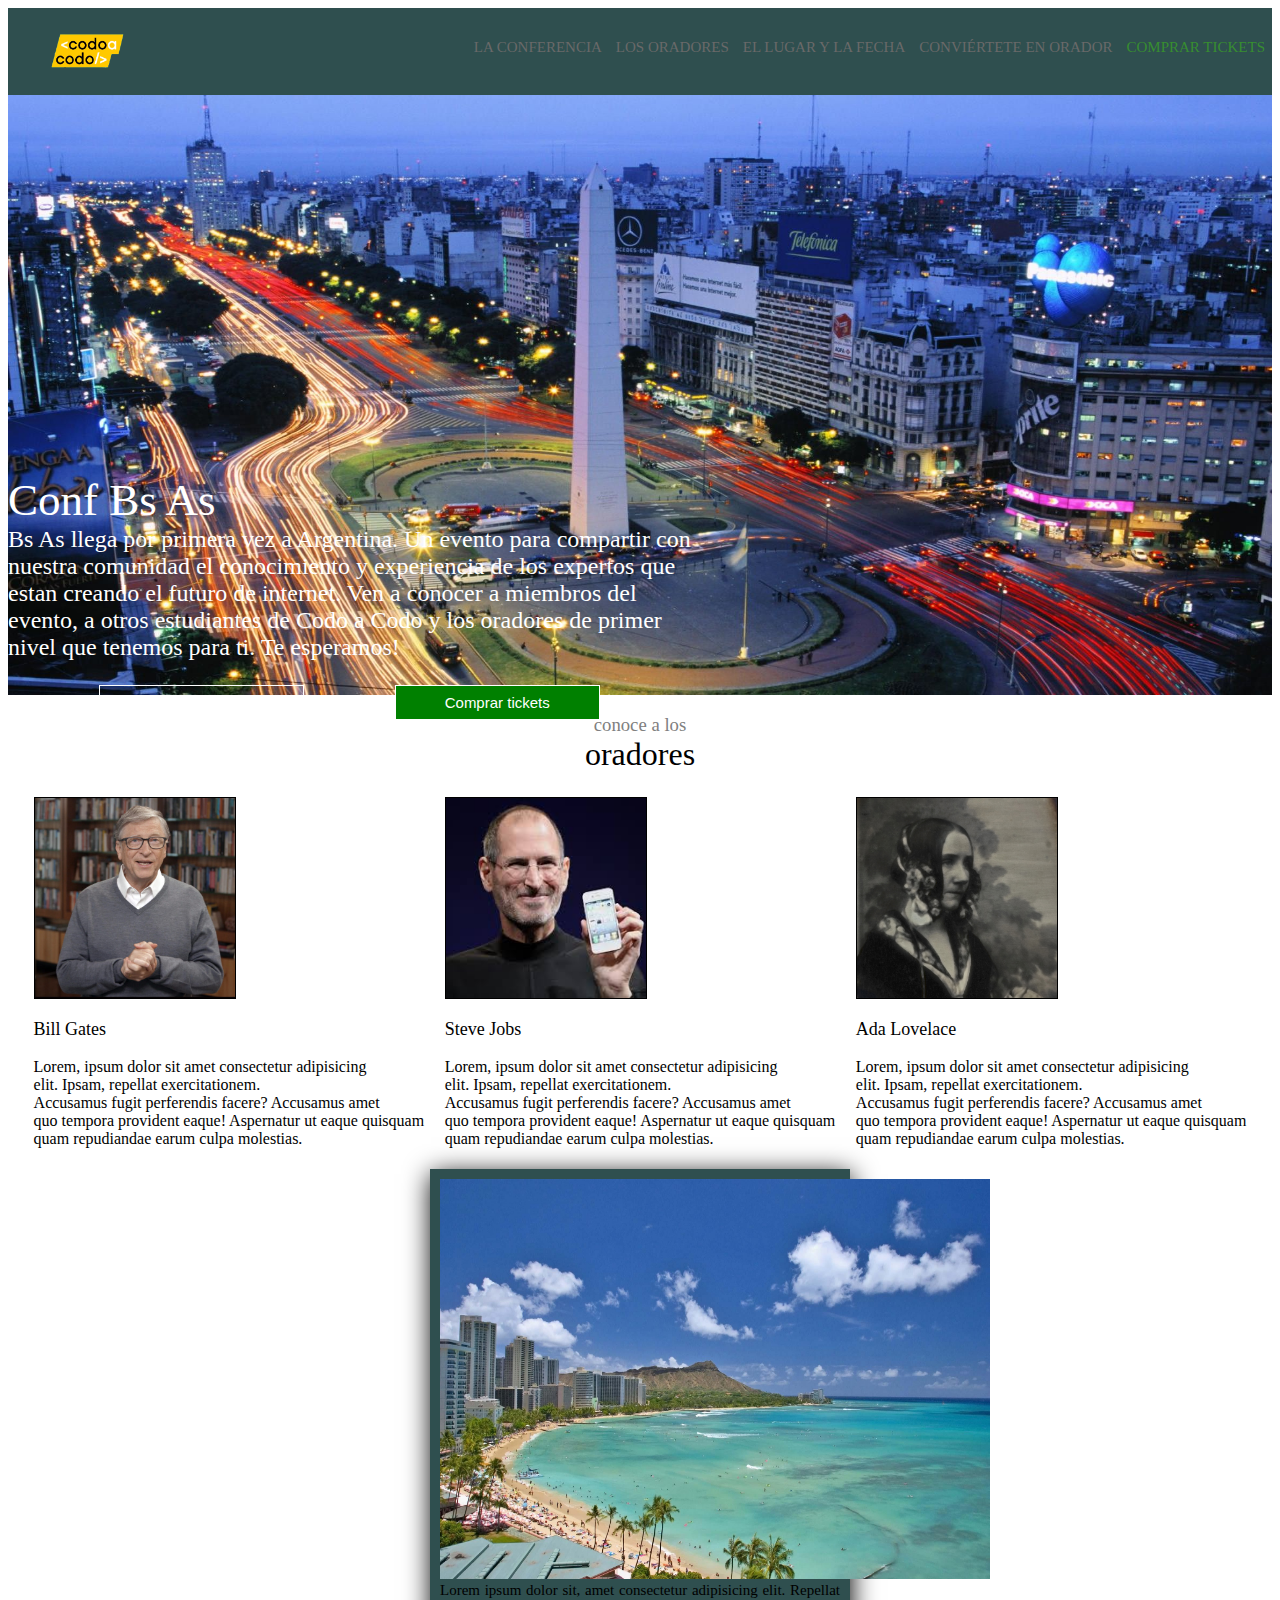
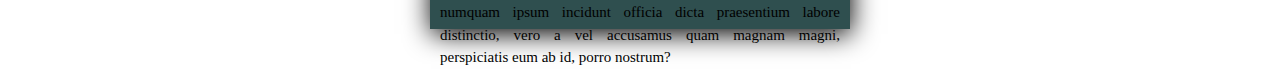
==== index.html @ 3c7cbb99 "Primera pag" ====
<!DOCTYPE html>
<html lang="en">
<head>
    <meta charset="UTF-8">
    <meta name="viewport" content="width=device-width, initial-scale=1.0">
    <meta http-equiv="X-UA-Compatible" content="ie=edge">
    <title>Primera pagina en CaC</title>
    <link rel="stylesheet" href="Estilo.CSS/CSS.css">
</head>
<body>
    <div class="cabezera">
        <h1 class="nav"><img src="codoacodo.png" alt="codoacodo" style="width: 100px;"></h1>
        <ul class="contnav">
            <li><a href="">La conferencia</a></li>
            <li><a href="">Los oradores</a></li>
            <li><a href="">El lugar y la fecha</a></li>
            <li><a href="">Conviértete en orador</a></li>
            <li><a href=""><span>Comprar tickets</span></a></li>
        </ul>
    </div>

    <div class="imagen">
        <img src="ba3.jpg" alt="9 de Julio" class="imagen">
        <div class="textodefoto">
            <p><span>Conf Bs As</span><br> Bs As llega por primera vez a Argentina. Un evento para compartir con <br> nuestra comunidad el conocimiento y experiencia de los expertos que <br> estan creando el futuro de internet. Ven a conocer a miembros del <br> evento, a otros estudiantes de Codo a Codo y los oradores de primer <br> nivel que tenemos para ti. Te esperamos!</p>
            <div class="contenedorbotones">
                <button class="botonuno">Quiero ser orador</button>
                <button class="botondos">Comprar tickets</button>
            </div>
        </div>
    </div>

    <h3>conoce a los <br><span>oradores</span></h3>

    <div class="contenedor">
        <div class="contenedororadores">
            <img src="bill.jpg" alt="">
            <div class="datosdeoradores">
                <p><span>Bill Gates</span> <br> <br> Lorem, ipsum dolor sit amet consectetur adipisicing <br> elit. Ipsam, repellat exercitationem. <br> Accusamus fugit perferendis facere? Accusamus amet <br> quo tempora provident eaque! Aspernatur ut eaque quisquam <br> quam repudiandae earum culpa molestias.</p>
            </div>
        </div>
        <div class="contenedororadores">
            <img src="steve.jpg" alt="">
            <div class="datosdeoradores">
                <p><span>Steve Jobs</span> <br> <br> Lorem, ipsum dolor sit amet consectetur adipisicing <br> elit. Ipsam, repellat exercitationem. <br> Accusamus fugit perferendis facere? Accusamus amet <br> quo tempora provident eaque! Aspernatur ut eaque quisquam <br> quam repudiandae earum culpa molestias.</p>
            </div>
        </div>
        <div class="contenedororadores">
            <img src="ada.jpeg" alt="">
            <div class="datosdeoradores">
                <p> <span>Ada Lovelace</span> <br> <br> Lorem, ipsum dolor sit amet consectetur adipisicing <br> elit. Ipsam, repellat exercitationem. <br> Accusamus fugit perferendis facere? Accusamus amet <br> quo tempora provident eaque! Aspernatur ut eaque quisquam <br> quam repudiandae earum culpa molestias.</p>
            </div>
        </div>
    </div>

    <div class="contiene">
        <div class="textoimage">
            <img src="honolulu.jpg" alt="">
            <p>Lorem ipsum dolor sit, amet consectetur adipisicing elit. Repellat numquam ipsum incidunt officia dicta praesentium labore distinctio, vero a vel accusamus quam magnam magni, perspiciatis eum ab id, porro nostrum?</p>
        </div>
    </div>
</body>
</html>
---- Estilo.CSS/CSS.css ----
html{
    height: auto;
    min-height: 100%;
}
.cabezera{
    display: flex;
    flex-flow: row wrap;
    justify-content: space-between;
    align-items: center;
    background-color: darkslategray;
}
.cabezera h1{
    font-size: 15px;
    color: #fff;
}
.nav{
    display: flex;
    flex-flow: row wrap;
    justify-content: space-evenly;
    cursor: pointer;
    padding: 15px;
    margin: 0px 15px;
}
ul, ol{
    list-style: none;
    height: 40px;
    border-radius: 15px;
}
.contnav{
    display: flex;
}
.contnav li a{
    color: dimgrey;
    padding: 7px;
    text-decoration: none;
    display: block;
    text-transform: uppercase;
    font-size: 15px;
}
.contnav li a:hover{
    color: antiquewhite;
    cursor: pointer;
}
.contnav li a span{
    color: rgb(55, 141, 47);
    cursor: pointer;
}
.contnav li a span:hover{
    color: rgb(28, 248, 8);
    cursor: pointer;
}
.imagen img{
    position: relative;
    width: 100%;
    margin: auto;
}
.imagen{
    width: 100%;
    height: 600px;
}
.textodefoto{
    font-size: x-large;
    color: #fff;
    position: absolute;
    top: 50%;
}
.textodefoto p span{
    font-size: 45px;
    color: #fff;
}
.contenedorbotones{
    display: flex;
    flex-flow: row wrap;
    justify-content: space-evenly;
}
.botonuno{
    color: #fff;
    background: transparent;
    border: 1px solid #fff; 
    width: 30%;
    height: 35px;
    font-size: 15px;
}
.botondos{
    color: #fff;
    background-color: green;
    border: 1px solid #fff;
    width: 30%;
    height: 35px;
    font-size: 15px;
}
h3{
    text-align: center;
    color: gray;
    font-weight: 50;
}
h3 span{
    color: black;
    font-size: xx-large;
}
.contenedor{
    display: flex;
    flex-flow: row wrap;
    justify-content: space-evenly;
    position: relative;
    padding: 5px;
}
.contenedororadores img{
    text-align: center;
    border: 1px solid #000;
    width: 200px;
    height: 200px;
}
.datosdeoradores p span{
    font-weight: 500;
    font-size: large;
}
.contiene{
    display: flex;
    flex-flow: row wrap;
    justify-content: space-evenly;
}
.textoimage{
    background-color: darkslategrey;
    width: 400px;
    height: 440px;
    padding: 10px 10px;
    font-size: 15px;
    line-height: 1.5;
    box-shadow: 1px 5px 25px;
    text-align: justify;
}
.textoimage img{
    float: left;
    width: 550px;
    height: 400px;
}
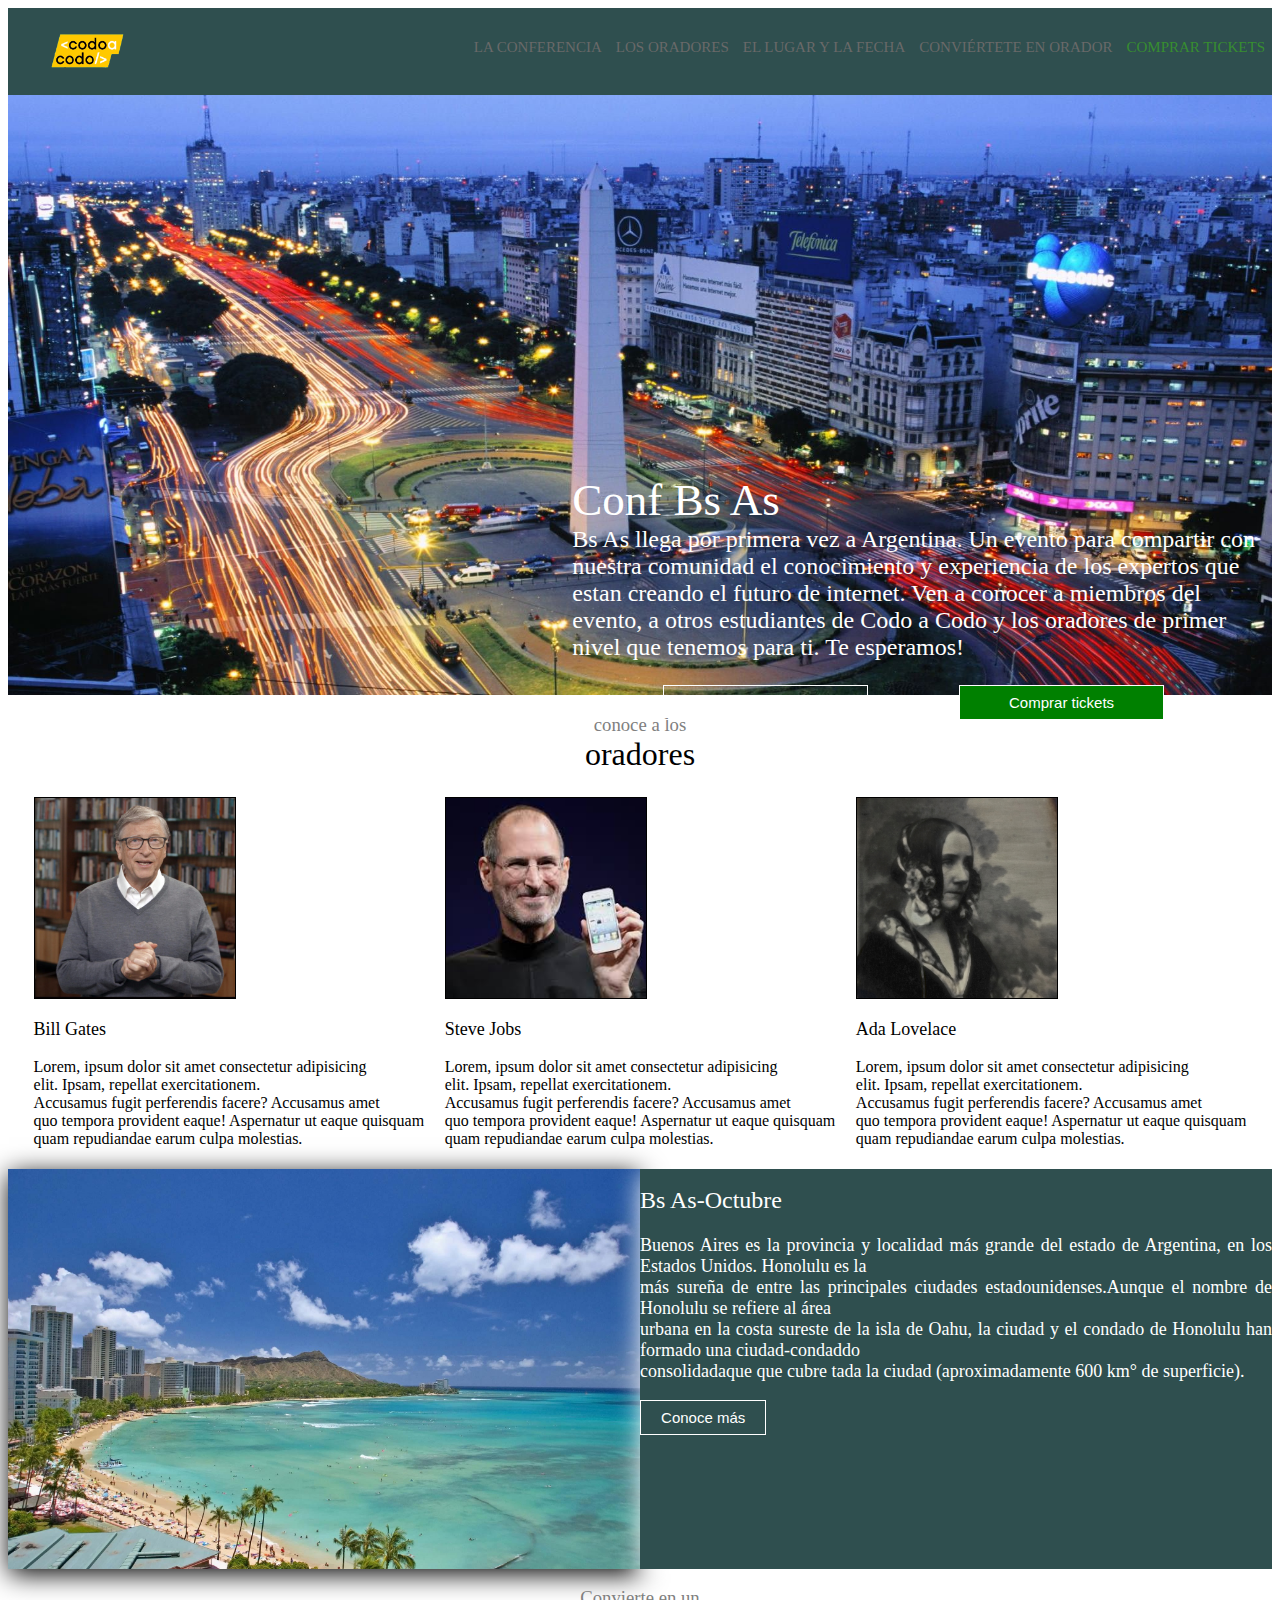
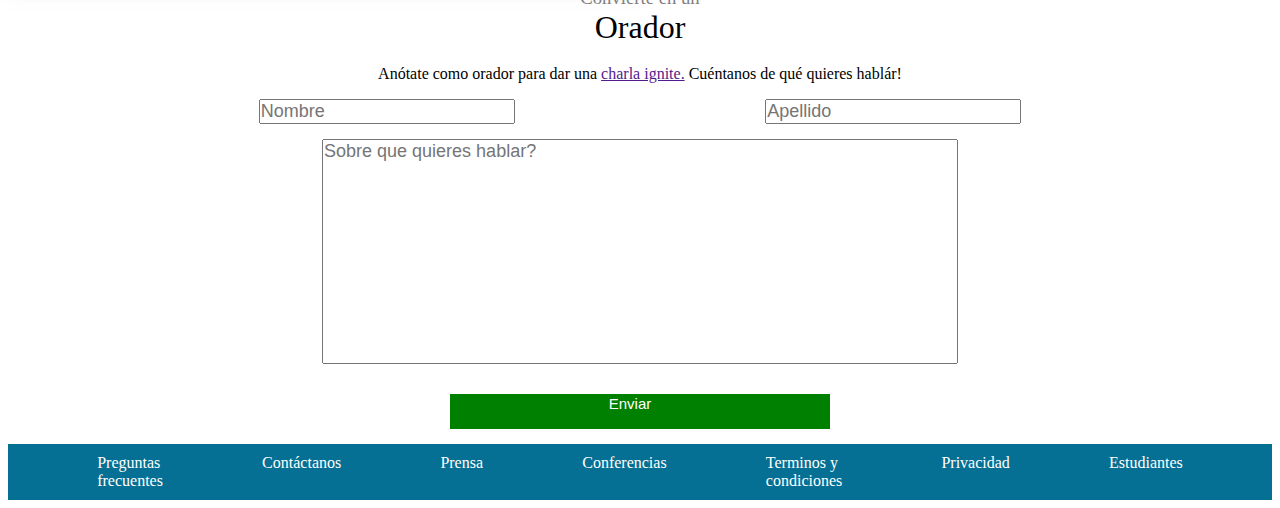
==== commit 97645e97: "terminos de la primera pag" ====
--- a/index.html
+++ b/index.html
@@ -54,10 +54,34 @@
     </div>
 
     <div class="contiene">
+        <img src="honolulu.jpg" alt="">
         <div class="textoimage">
-            <img src="honolulu.jpg" alt="">
-            <p>Lorem ipsum dolor sit, amet consectetur adipisicing elit. Repellat numquam ipsum incidunt officia dicta praesentium labore distinctio, vero a vel accusamus quam magnam magni, perspiciatis eum ab id, porro nostrum?</p>
+            <p><span>Bs As-Octubre</span><br>  <br> Buenos Aires es la provincia y localidad más grande del estado de Argentina, en los Estados Unidos. Honolulu es la <br> más sureña de entre las principales ciudades estadounidenses.Aunque el nombre de Honolulu se refiere al área <br> urbana en la costa sureste de la isla de Oahu, la ciudad y el condado de Honolulu han formado una ciudad-condaddo <br> consolidadaque que cubre tada la ciudad (aproximadamente 600 km° de superficie).</p>
+            <button>Conoce más</button>
         </div>
     </div>
+
+    <h3>Convierte en un <br><span>Orador</span></h3>
+    <p style="text-align: center;">Anótate como orador para dar una <a href="">charla ignite.</a> Cuéntanos de qué quieres hablár!</p>
+    <div class="formulario">
+        <input type="text" name="nombre" id="nombre" placeholder="Nombre">
+        <input type="text" name="apellido" id="apellido" placeholder="Apellido">
+    </div>
+    <div class="texto">
+        <input type="text" name="texto" id="texto" placeholder="Sobre que quieres hablar?">
+    </div>
+    <div class="botontres">
+        <button>Enviar</button>
+    </div>
+
+    <footer>
+        <a href="">Preguntas <br>frecuentes</a>
+        <a href="">Contáctanos</a>
+        <a href="">Prensa</a>
+        <a href="">Conferencias</a>
+        <a href="">Terminos y <br>condiciones</a>
+        <a href="">Privacidad</a>
+        <a href="">Estudiantes</a>
+    </footer>
 </body>
 </html>--- a/Estilo.CSS/CSS.css
+++ b/Estilo.CSS/CSS.css
@@ -63,6 +63,7 @@
     color: #fff;
     position: absolute;
     top: 50%;
+    right: 25px;
 }
 .textodefoto p span{
     font-size: 45px;
@@ -80,6 +81,7 @@
     width: 30%;
     height: 35px;
     font-size: 15px;
+    cursor: pointer;
 }
 .botondos{
     color: #fff;
@@ -88,6 +90,7 @@
     width: 30%;
     height: 35px;
     font-size: 15px;
+    cursor: pointer;
 }
 h3{
     text-align: center;
@@ -120,18 +123,73 @@
     flex-flow: row wrap;
     justify-content: space-evenly;
 }
+.contiene img{
+    float: right;
+    width: 50%;
+    height: 400px;
+    box-shadow: 1px 5px 25px;
+}
 .textoimage{
     background-color: darkslategrey;
-    width: 400px;
-    height: 440px;
-    padding: 10px 10px;
+    width: 50%;
+    height: 400px;
     font-size: 15px;
-    line-height: 1.5;
     box-shadow: 1px 5px 25px;
     text-align: justify;
+    color: #fff;
+    font-size: large;
 }
-.textoimage img{
-    float: left;
-    width: 550px;
-    height: 400px;
+.textoimage p span{
+    font-size: x-large;
+}
+.textoimage button{
+    color: #fff;
+    background: transparent;
+    border: 1px solid #fff; 
+    width: 20%;
+    height: 35px;
+    font-size: 15px;
+    cursor: pointer;
+}
+footer{
+    display: flex;
+    flex-flow: row wrap;
+    justify-content: space-evenly;
+    background-color: #057093;
+}
+footer a{
+    text-decoration: none;
+    color: #fff;
+    padding: 10px;
+}
+.formulario{
+    display: flex;
+    flex-flow: row wrap;
+    justify-content: space-evenly;  
+}
+.formulario input{
+    font-size: large;
+    padding: 0px 20px 0px 0px;
+}
+.texto{
+    text-align: center;
+}
+.texto input{
+    font-size: large;
+    padding: 0px 400px 200px 0px;
+    margin: 15px;
+}
+.botontres{
+    text-align: center;
+}
+.botontres button{
+    color: #fff;
+    background-color: green;
+    border: 1px solid green;
+    width: 30%;
+    height: 35px;
+    font-size: 15px;
+    padding: 0px 20px 20px 0px;
+    margin: 15px;
+    cursor: pointer;
 }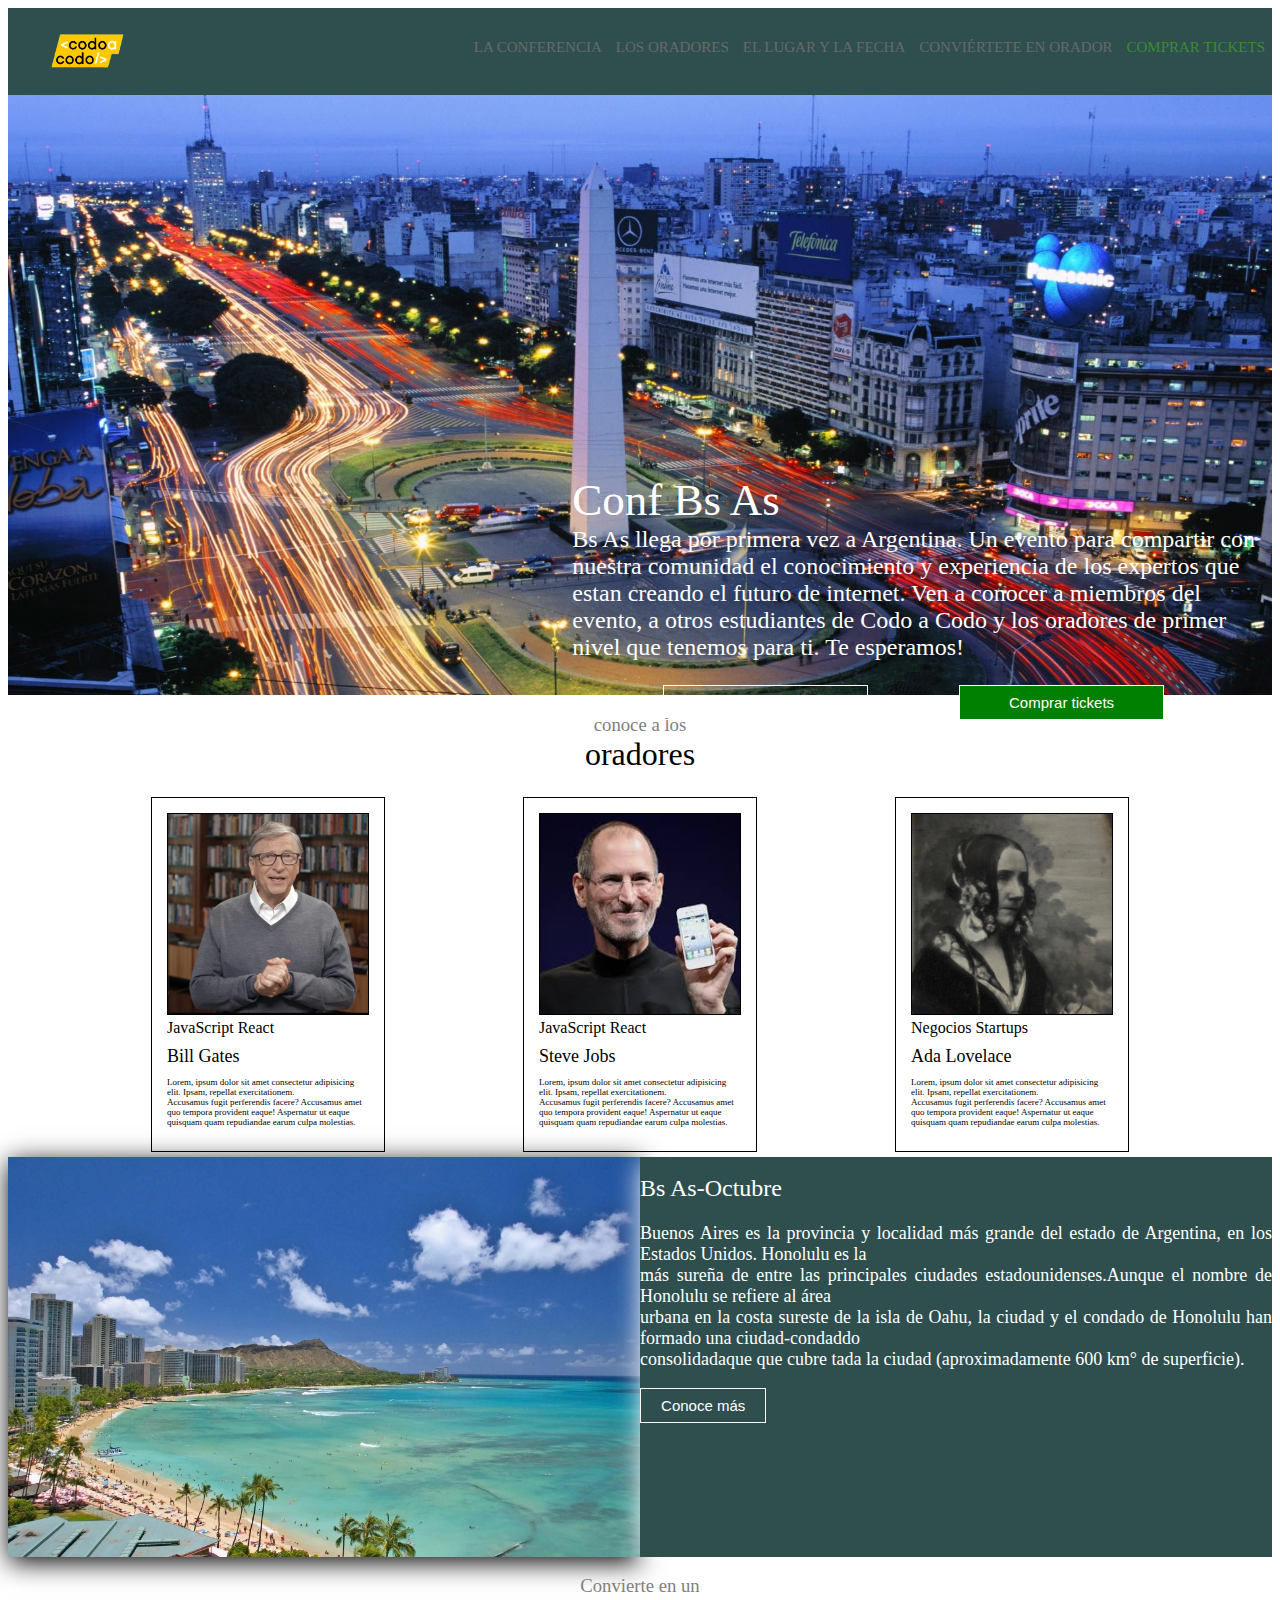
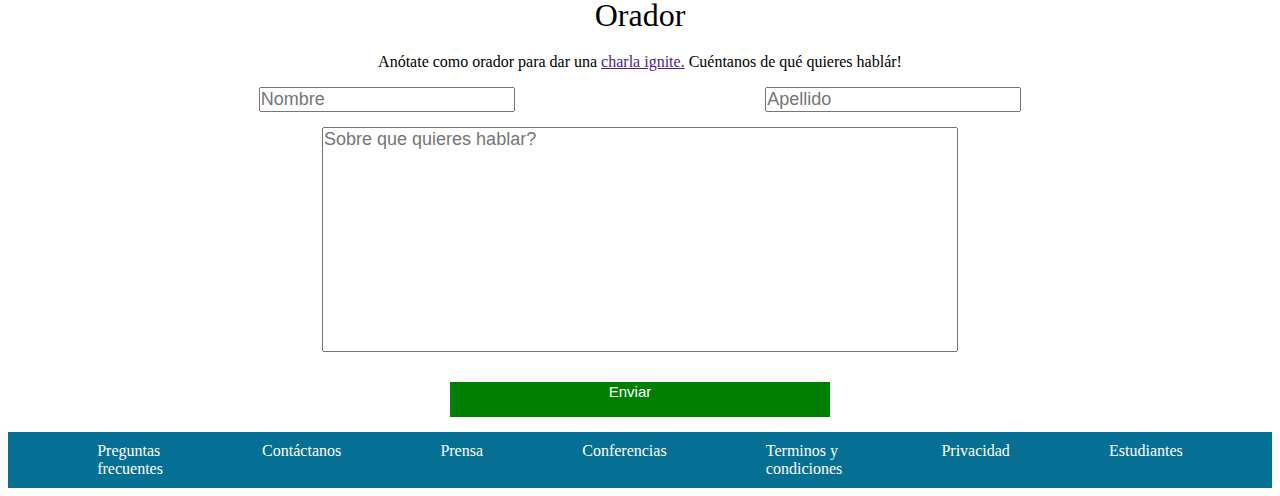
==== commit efd49c48: "Ultimos cambios" ====
--- a/index.html
+++ b/index.html
@@ -4,8 +4,11 @@
     <meta charset="UTF-8">
     <meta name="viewport" content="width=device-width, initial-scale=1.0">
     <meta http-equiv="X-UA-Compatible" content="ie=edge">
+    <meta charset="utf-8">
+    <meta name="viewport" content="width=device-width, initial-scale=1">
     <title>Primera pagina en CaC</title>
     <link rel="stylesheet" href="Estilo.CSS/CSS.css">
+    <link href="https://cdn.jsdelivr.net/npm/bootstrap@5.2.1/dist/css/bootstrap.min.css" rel="stylesheet" integrity="sha384-iYQeCzEYFbKjA/T2uDLTpkwGzCiq6soy8tYaI1GyVh/UjpbCx/TYkiZhlZB6+fzT" crossorigin="anonymous">
 </head>
 <body>
     <div class="cabezera">
@@ -36,19 +39,25 @@
         <div class="contenedororadores">
             <img src="bill.jpg" alt="">
             <div class="datosdeoradores">
-                <p><span>Bill Gates</span> <br> <br> Lorem, ipsum dolor sit amet consectetur adipisicing <br> elit. Ipsam, repellat exercitationem. <br> Accusamus fugit perferendis facere? Accusamus amet <br> quo tempora provident eaque! Aspernatur ut eaque quisquam <br> quam repudiandae earum culpa molestias.</p>
+                <span class="badge text-bg-warning">JavaScript</span>
+                <span class="badge text-bg-primary">React</span>
+                <p><span>Bill Gates</span> <br> <br> Lorem, ipsum dolor sit amet consectetur adipisicing <br> elit. Ipsam, repellat exercitationem. <br> Accusamus fugit perferendis facere? Accusamus amet <br> quo tempora provident eaque! Aspernatur ut eaque <br> quisquam quam repudiandae earum culpa molestias.</p>
             </div>
         </div>
         <div class="contenedororadores">
             <img src="steve.jpg" alt="">
             <div class="datosdeoradores">
-                <p><span>Steve Jobs</span> <br> <br> Lorem, ipsum dolor sit amet consectetur adipisicing <br> elit. Ipsam, repellat exercitationem. <br> Accusamus fugit perferendis facere? Accusamus amet <br> quo tempora provident eaque! Aspernatur ut eaque quisquam <br> quam repudiandae earum culpa molestias.</p>
+                <span class="badge text-bg-warning">JavaScript</span>
+                <span class="badge text-bg-primary">React</span>
+                <p><span>Steve Jobs</span> <br> <br> Lorem, ipsum dolor sit amet consectetur adipisicing <br> elit. Ipsam, repellat exercitationem. <br> Accusamus fugit perferendis facere? Accusamus amet <br> quo tempora provident eaque! Aspernatur ut eaque <br> quisquam quam repudiandae earum culpa molestias.</p>
             </div>
         </div>
         <div class="contenedororadores">
             <img src="ada.jpeg" alt="">
             <div class="datosdeoradores">
-                <p> <span>Ada Lovelace</span> <br> <br> Lorem, ipsum dolor sit amet consectetur adipisicing <br> elit. Ipsam, repellat exercitationem. <br> Accusamus fugit perferendis facere? Accusamus amet <br> quo tempora provident eaque! Aspernatur ut eaque quisquam <br> quam repudiandae earum culpa molestias.</p>
+                <span class="badge text-bg-secondary">Negocios</span>
+                <span class="badge text-bg-danger">Startups</span>
+                <p> <span>Ada Lovelace</span> <br> <br> Lorem, ipsum dolor sit amet consectetur adipisicing <br> elit. Ipsam, repellat exercitationem. <br> Accusamus fugit perferendis facere? Accusamus amet <br> quo tempora provident eaque! Aspernatur ut eaque <br> quisquam quam repudiandae earum culpa molestias.</p>
             </div>
         </div>
     </div>
--- a/Estilo.CSS/CSS.css
+++ b/Estilo.CSS/CSS.css
@@ -108,6 +108,10 @@
     position: relative;
     padding: 5px;
 }
+.contenedororadores{
+    padding: 15px;
+    border: 1px solid #000;
+}
 .contenedororadores img{
     text-align: center;
     border: 1px solid #000;
@@ -117,6 +121,10 @@
 .datosdeoradores p span{
     font-weight: 500;
     font-size: large;
+}
+.datosdeoradores p{
+    font-size: xx-small;
+    font-weight: 200;
 }
 .contiene{
     display: flex;
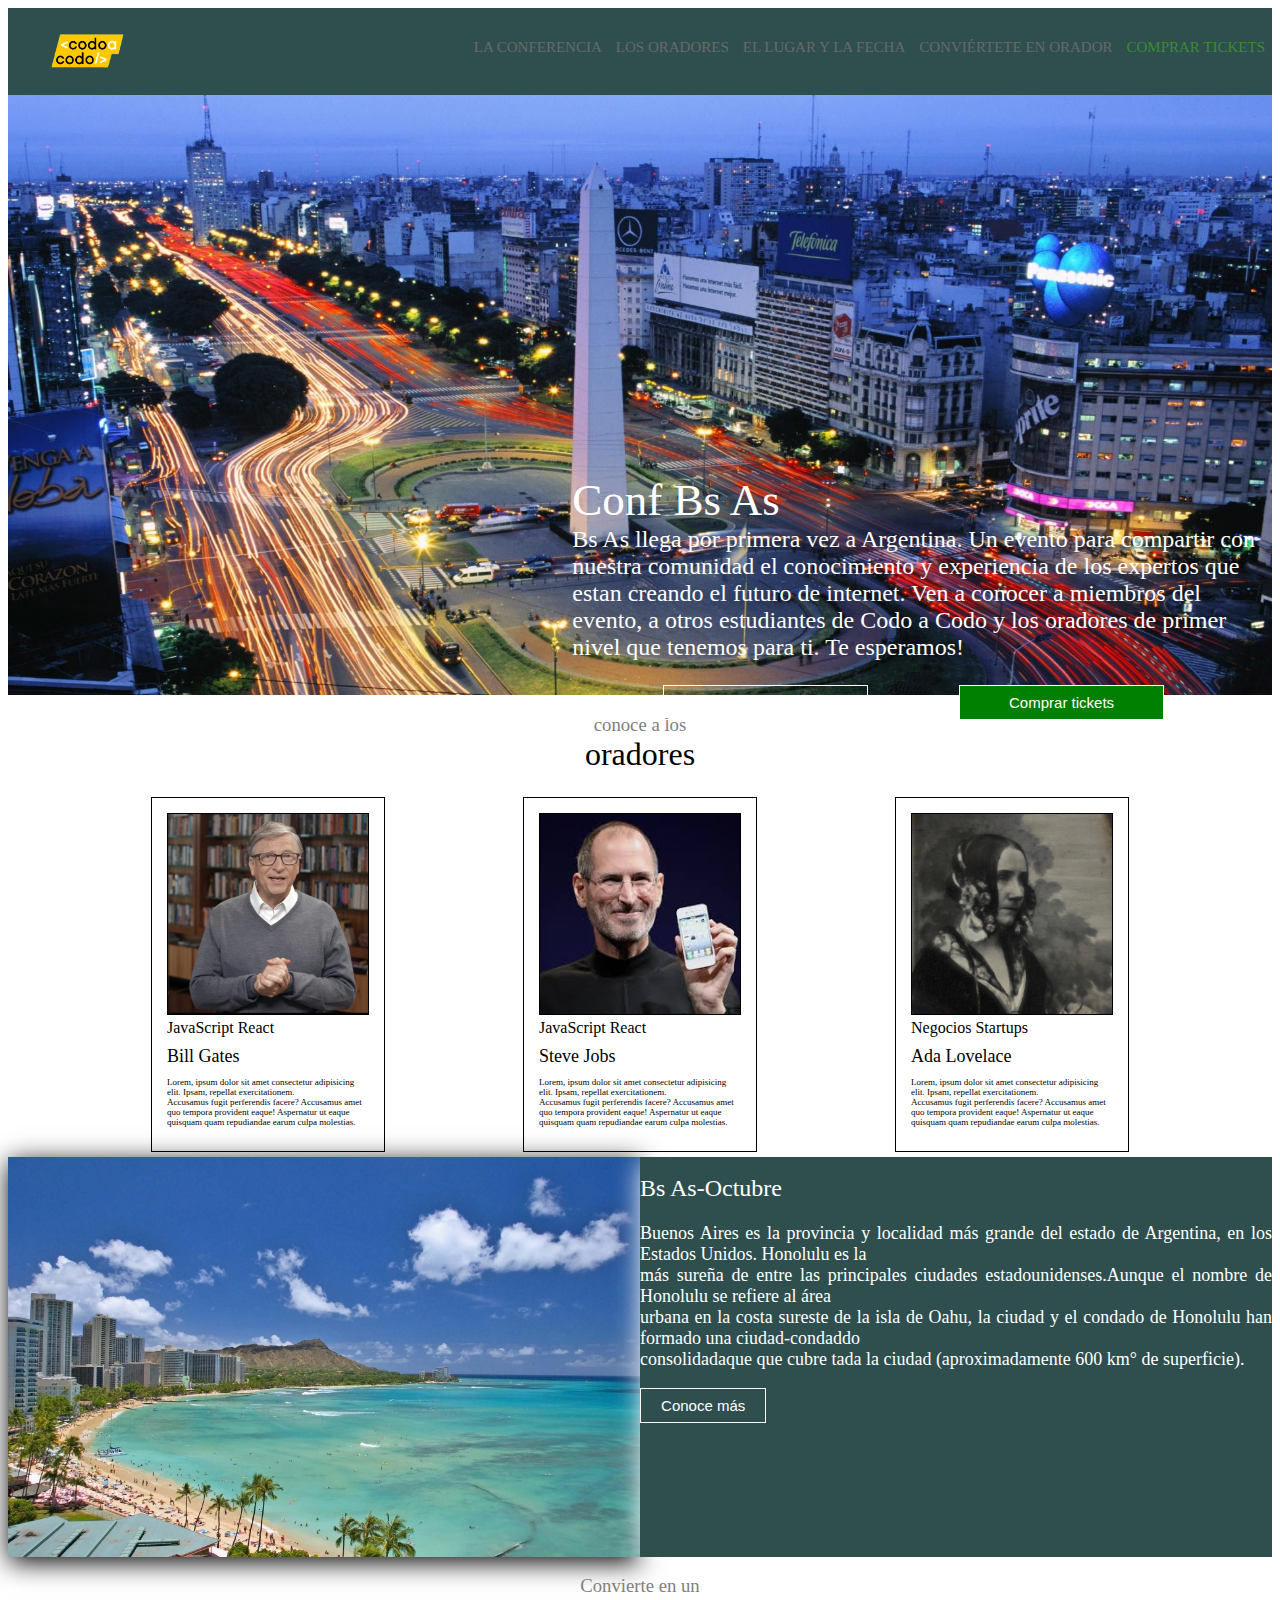
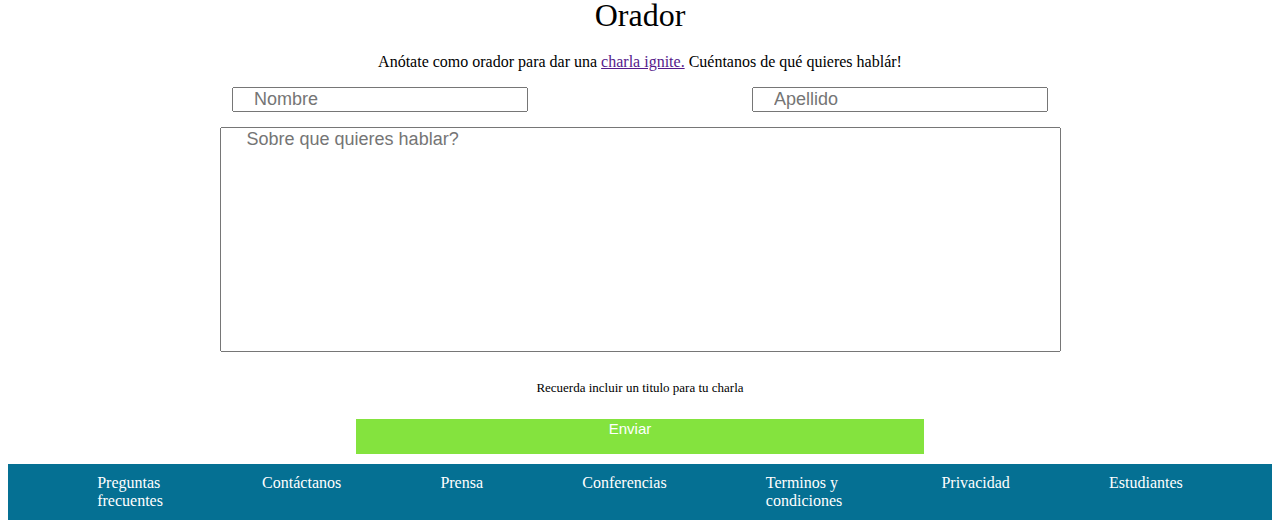
==== commit f5f17721: "mejor de formulario y pie de pag" ====
--- a/index.html
+++ b/index.html
@@ -78,6 +78,7 @@
     </div>
     <div class="texto">
         <input type="text" name="texto" id="texto" placeholder="Sobre que quieres hablar?">
+        <p>Recuerda incluir un titulo para tu charla</p>
     </div>
     <div class="botontres">
         <button>Enviar</button>
--- a/Estilo.CSS/CSS.css
+++ b/Estilo.CSS/CSS.css
@@ -170,6 +170,11 @@
     color: #fff;
     padding: 10px;
 }
+footer a:hover{
+    text-decoration: none;
+    color: rgb(0, 0, 0);
+    padding: 10px;
+}
 .formulario{
     display: flex;
     flex-flow: row wrap;
@@ -177,27 +182,42 @@
 }
 .formulario input{
     font-size: large;
-    padding: 0px 20px 0px 0px;
+    padding: 0px 40px 0px 20px;
 }
 .texto{
     text-align: center;
 }
 .texto input{
     font-size: large;
-    padding: 0px 400px 200px 0px;
+    padding: 0px 580px 200px 25px;
     margin: 15px;
 }
+.texto p{
+    font-size: small;
+    font-weight: 50;
+}
 .botontres{
     text-align: center;
 }
 .botontres button{
     color: #fff;
-    background-color: green;
-    border: 1px solid green;
-    width: 30%;
+    background-color: #84E33E;
+    border: 1px solid #84E33E;
+    width: 45%;
     height: 35px;
     font-size: 15px;
     padding: 0px 20px 20px 0px;
-    margin: 15px;
+    margin: 10px;
+    cursor: pointer;
+}
+.botontres:hover button{
+    color: #fff;
+    background-color: #03AE00;
+    border: 1px solid #03AE00;
+    width: 45%;
+    height: 35px;
+    font-size: 15px;
+    padding: 0px 20px 20px 0px;
+    margin: 10px;
     cursor: pointer;
 }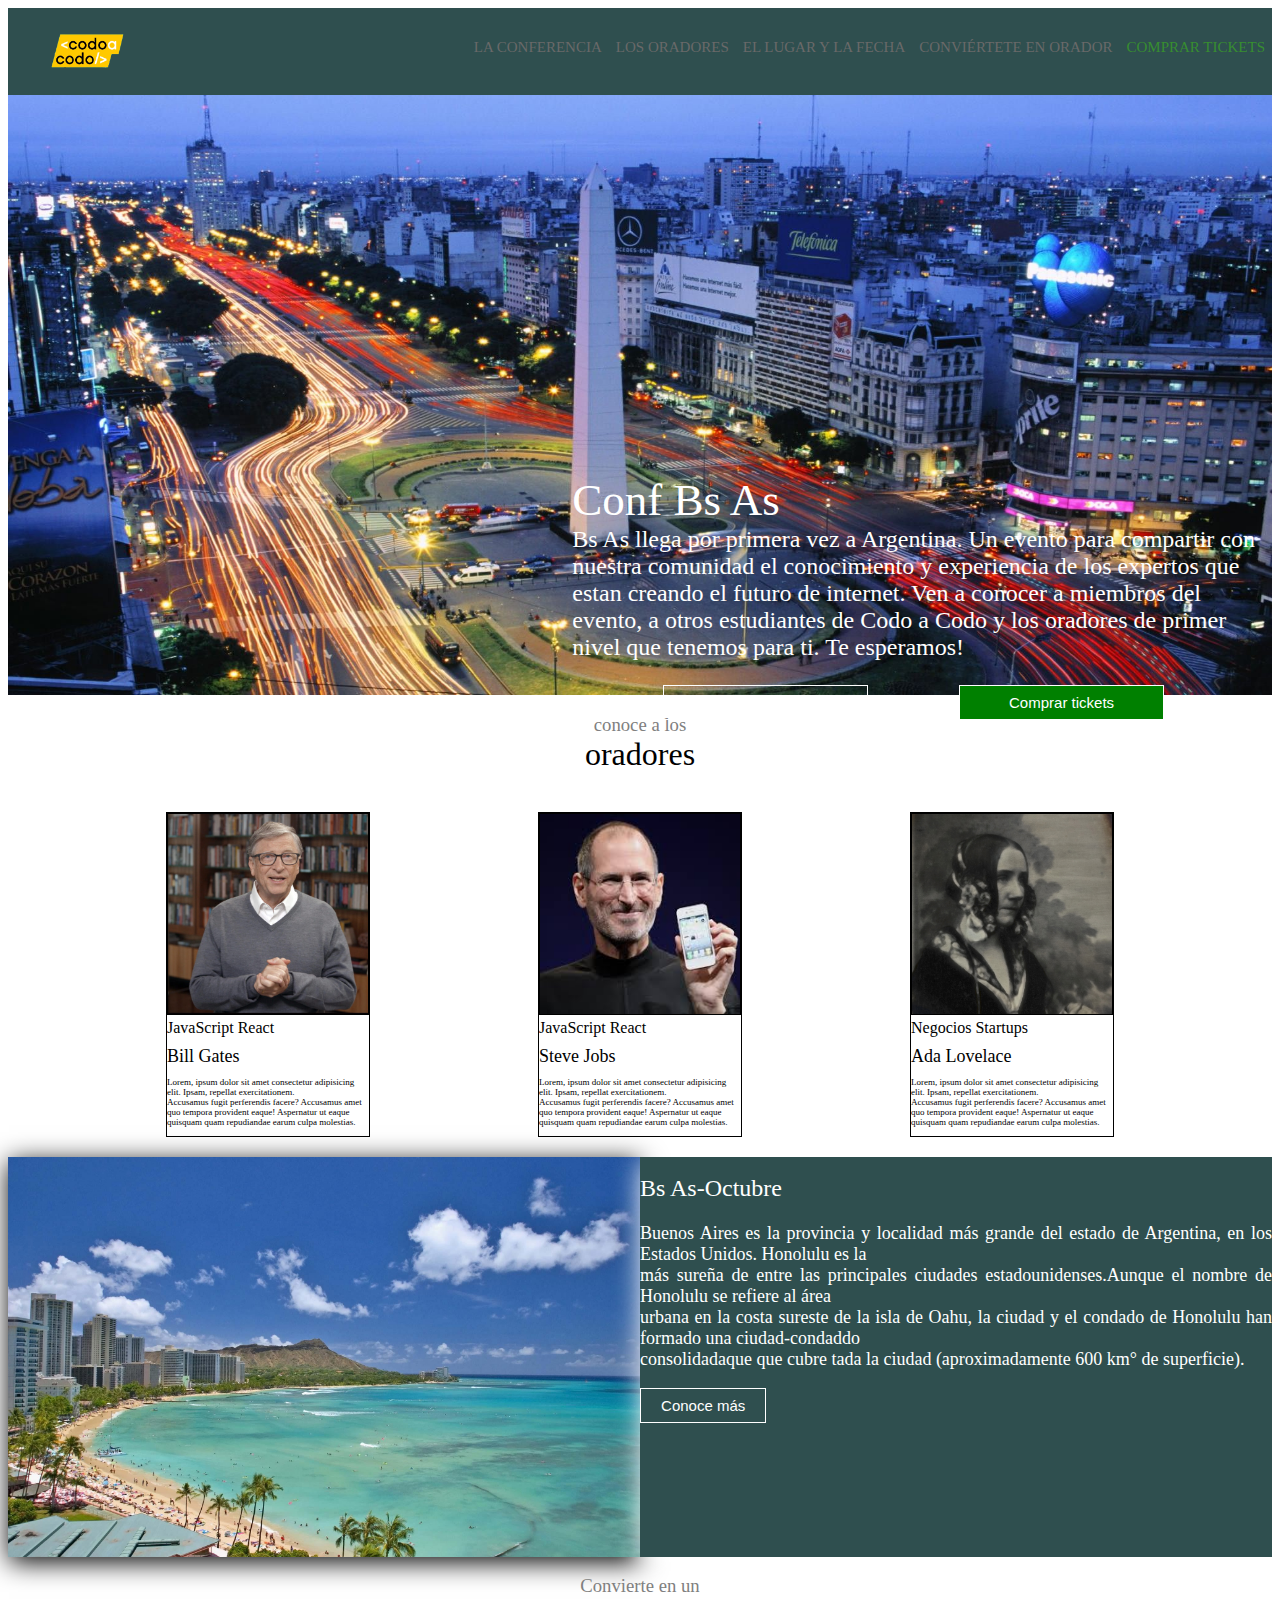
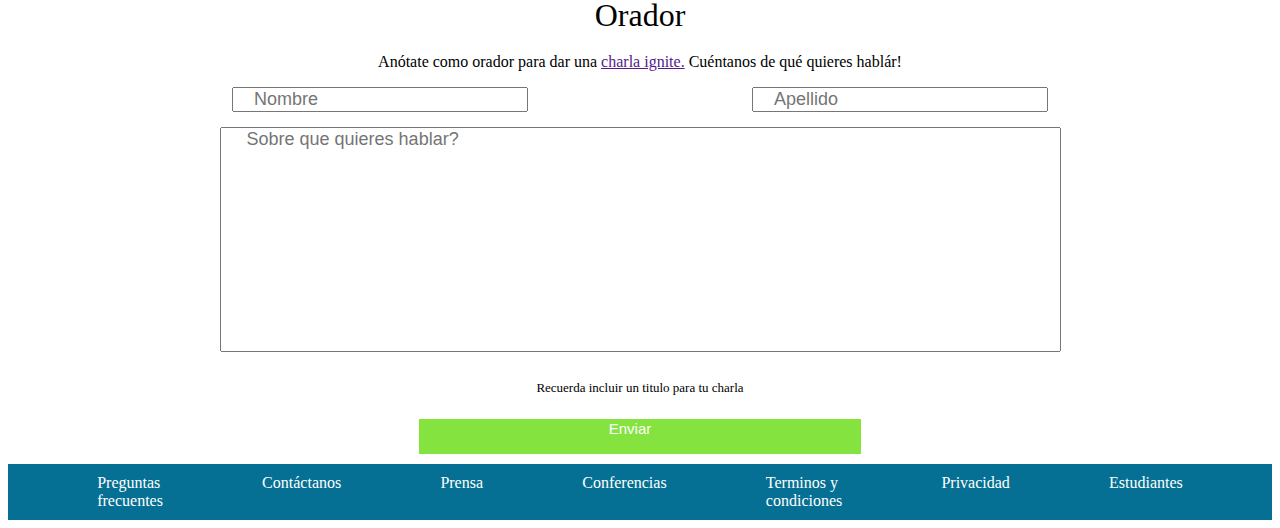
==== commit 8fe0e715: "se agrego la pagina de ventas de tickets" ====
--- a/index.html
+++ b/index.html
@@ -18,7 +18,7 @@
             <li><a href="">Los oradores</a></li>
             <li><a href="">El lugar y la fecha</a></li>
             <li><a href="">Conviértete en orador</a></li>
-            <li><a href=""><span>Comprar tickets</span></a></li>
+            <li><a href="valordetiket.html" target="_blank"><span>Comprar tickets</span></a></li>
         </ul>
     </div>
 
--- a/Estilo.CSS/CSS.css
+++ b/Estilo.CSS/CSS.css
@@ -108,8 +108,68 @@
     position: relative;
     padding: 5px;
 }
+.descuentouno{
+    padding: 25px;
+    border: 1px solid #0B30D6;
+    margin: 50px 0px;
+    box-shadow: 5px 5px 5px 5px #0B30D6;
+    cursor: pointer;
+}
+.descuentodos{
+    padding: 25px;
+    border: 1px solid #58C1D8;
+    margin: 50px 0px;
+    box-shadow: 5px 5px 5px 5px #58C1D8;
+    cursor: pointer;
+}
+.descuentotres{
+    padding: 25px;
+    border: 1px solid #FF7400;
+    margin: 50px 0px;
+    box-shadow: 5px 5px 5px 5px #FF7400;
+    cursor: pointer;
+}
+.descuentouno p span{
+    font-weight: 10000;
+    font-size: xx-large;
+    text-align: center;
+    color: #000;
+}
+.descuentouno p{
+    font-size: small;
+    font-weight: 1000;
+    text-align: center;
+    padding: 20px;
+    color: darkgray;
+}
+.descuentodos p span{
+    font-weight: 10000;
+    font-size: xx-large;
+    text-align: center;
+    color: #000;
+}
+.descuentodos p{
+    font-size: small;
+    font-weight: 1000;
+    text-align: center;
+    padding: 20px;
+    color: darkgray;
+}
+.descuentotres p span{
+    font-weight: 10000;
+    font-size: xx-large;
+    text-align: center;
+    color: #000;
+}
+.descuentotres p{
+    font-size: small;
+    font-weight: 1000;
+    text-align: center;
+    padding: 20px;
+    color: darkgray;
+}
 .contenedororadores{
-    padding: 15px;
+    margin: 15px;
     border: 1px solid #000;
 }
 .contenedororadores img{
@@ -184,6 +244,23 @@
     font-size: large;
     padding: 0px 40px 0px 20px;
 }
+.correo{
+    text-align: center;
+}
+.correo input{
+    font-size: large;
+    padding: 0px 600px 5px 0px; 
+    margin: 15px;
+}
+.total{
+    display: flex;
+    flex-flow: row wrap;
+    justify-content: space-evenly;
+}
+.total input{
+    font-size: large;
+    padding: 0px 40px 0px 20px;
+}
 .texto{
     text-align: center;
 }
@@ -196,6 +273,19 @@
     font-size: small;
     font-weight: 50;
 }
+.totalapagar{
+    display: flex;
+    flex-flow: row wrap;
+    justify-content: space-evenly;
+}
+.totalapagar p{
+    color: #0B30D6;
+    background: #58C1D8;
+    font-size: large;
+    padding: 10px 500px 10px 20px;
+    margin: 15px;
+    width: 30%;
+}
 .botontres{
     text-align: center;
 }
@@ -203,7 +293,7 @@
     color: #fff;
     background-color: #84E33E;
     border: 1px solid #84E33E;
-    width: 45%;
+    width: 35%;
     height: 35px;
     font-size: 15px;
     padding: 0px 20px 20px 0px;
@@ -214,7 +304,7 @@
     color: #fff;
     background-color: #03AE00;
     border: 1px solid #03AE00;
-    width: 45%;
+    width: 35%;
     height: 35px;
     font-size: 15px;
     padding: 0px 20px 20px 0px;
